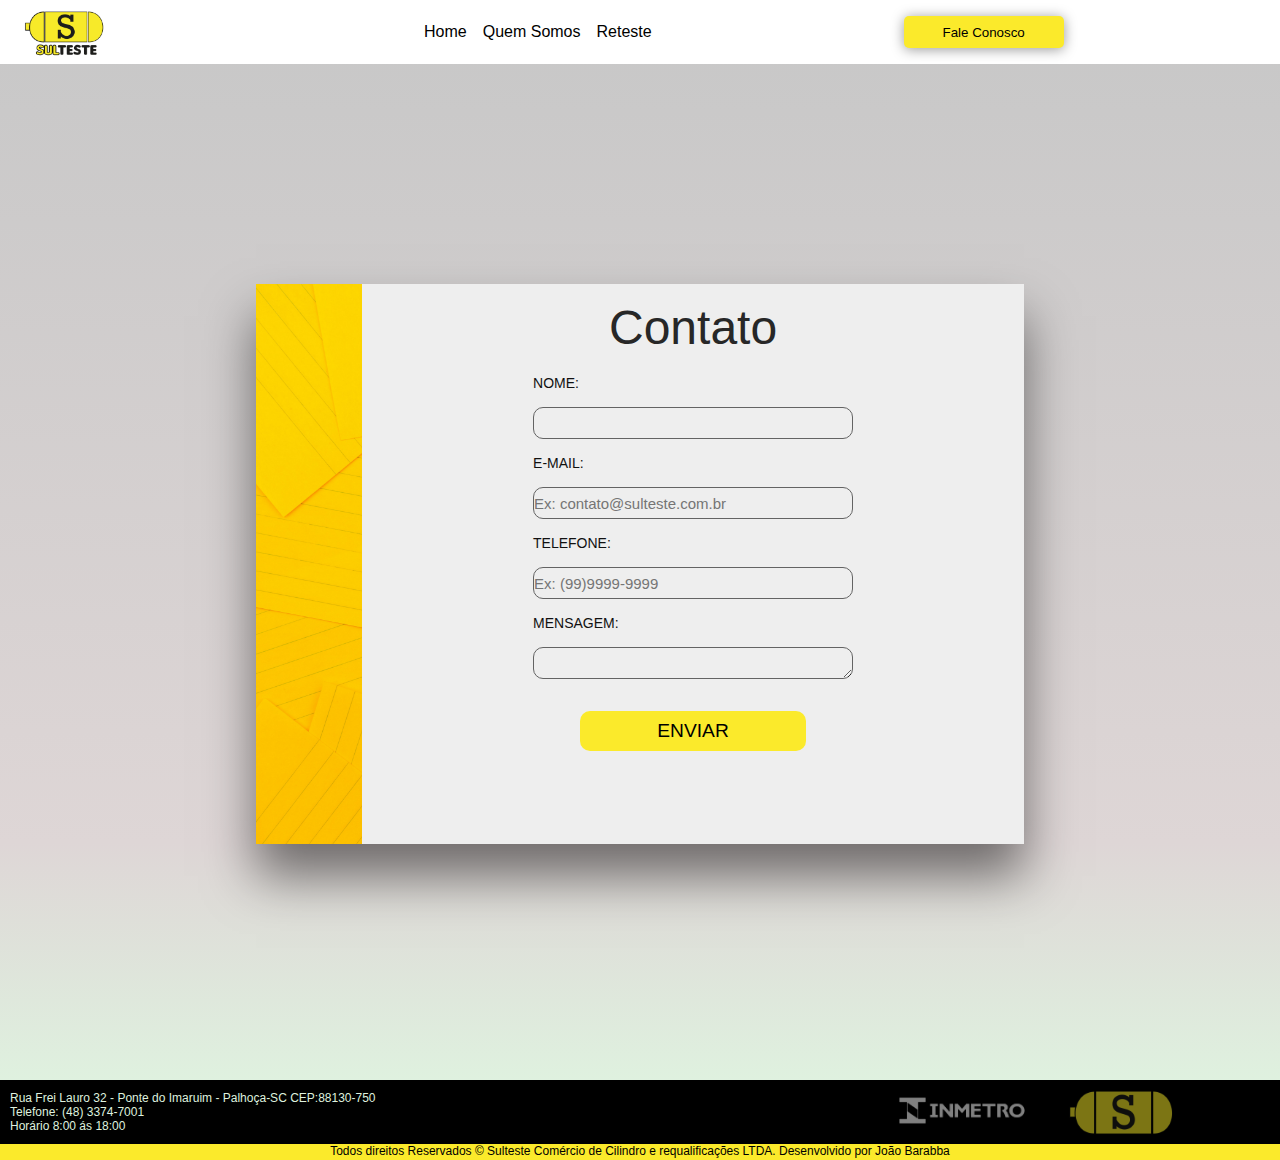
==== contato.html @ 5363b22f ":package: Versão 7 do site Sulteste, nela entrego a estilização e contrução do site porém ainda não " ====
<html lang="pt-br">
<head>
    <meta charset="UTF-8">
    <meta name="viewport" content="width=device-width, initial-scale=1.0">
    <link rel="stylesheet"  href="estilos/styleContato.css">
    <title>Sulteste - Fale Conosco</title>
</head>
<body>
    <header class="cabecalho">
        <img  src="/imagens/sulteste_logo.png" title="Logo Sulteste"  class="logo">
        <nav>
            <ul class="menu">
                <li><a href="index.html"> Home  </a></li>
                <li><a href="quemsomos.html"> Quem Somos   </a></li>
                <li><a href="reteste.html">Reteste  </a></li>
            </ul>
        </nav>
        <a href="#"> <button class="btn">Fale Conosco</button></a>
    </header>
    <main class="container">
        <div class="contato-wrapper">
            <div class="contato-left"></div>
            <div class="contato-right">
              <h2>Contato</h2>
                <form method="POST" action="">
                    <div class="input-group">
                        <label  class="field-label">Nome:</label>
                        <input type="text"  class="field" name="nome" required>
                        <label class="field-label">E-mail:</label>
                        <input type="email"  class="field" placeholder="Ex: contato@sulteste.com.br" name="email" required>
                        <label class="field-label">Telefone:</label>
                        <input type="text"  class="field" placeholder="Ex: (99)9999-9999" name="telefone" pattern="\([0-9]{2}\)[\s][0-9]{5}-[0-9]{4}" required>
                        <label class="field-label">Mensagem:</label>
                        <textarea maxlength="256"  class="field"  placeholder="Deixe aqui sua mensagem, breve entraremos em contato." name="mensagem">  
                        </textarea>
                    </div>
                        <button type="submit" class="btn2">Enviar</button> 
                </form>
        </div>
    </main>
    <footer class="rodape">
        <div class="text-rodape">
          <p> Rua Frei Lauro 32 - Ponte do Imaruim - Palhoça-SC CEP:88130-750</br>Telefone: (48) 3374-7001</br>Horário 8:00 ás 18:00 </p>
        </div>
        <div class="img-rodape">
         <a href="https://www.gov.br/inmetro/pt-br" target="_blank"><img src="/imagens/inmetro-sem-fundo.png"width="190"title="Inmetro" ></a>
          <a href="#home"><img src="/imagens/sultestes_logo_2.png" width="120"></a>
        </div>
        <div class="direitos">
          <p>Todos direitos Reservados &copy; Sulteste Comércio de Cilindro e requalificações LTDA. Desenvolvido por <a href="https://joao-barabba.github.io/Site_Portfolio/" target="_blank">João Barabba</a></p>
        </div>
      </footer>
---- estilos/styleContato.css ----
* {
  padding: 0;
  margin: 0;
}
.cabecalho {
  height: 4rem;
  width: 100%;
  display: flex;
  align-items: center;
  position: fixed;
  left: 0;
  top: 0;
  z-index: 100;
  background-color: #fff;
}
.cabecalho .logo {
  width: 100px;
  padding-left: 1rem;
  cursor: pointer;
}
.cabecalho .menu {
  list-style: none;
  display: flex;
  padding: 10 100px;
  margin-left: 200px;
}
.cabecalho .menu a {
  font-size: 16px;
  font-family: -apple-system, BlinkMacSystemFont, "Segoe UI", Roboto, Oxygen,
    Ubuntu, Cantarell, "Open Sans", "Helvetica Neue", sans-serif;
  color: #000;
  text-decoration: none;
  padding: 8px;
  font-weight: 400;
}
.menu a:hover {
  border-bottom: solid 1px #111111;
}
.cabecalho .btn {
  background-color: #fbea2b;
  margin-left: 9rem;
  width: 10rem;
  height: 2rem;
  border-radius: 5px;
  border-style: none;
  cursor: pointer;
  box-shadow: 0 0.1rem 0.8rem rgba(0, 0, 0, 0.4);
}
.cabecalho .btn a {
  font-size: 16px;
  font-family: -apple-system, BlinkMacSystemFont, "Segoe UI", Roboto, Oxygen,
    Ubuntu, Cantarell, "Open Sans", "Helvetica Neue", sans-serif;
  text-decoration: none;
  color: #000;
}
.cabecalho .btn:hover {
  border-style: solid;
  box-shadow: 0.5px 0.1px 2px rgb(7, 7, 7);
}
.container {
  display: flex;
  align-items: center;
  justify-content: center;
  height: 120vh;
  width: 100%;

  font-family: -apple-system, BlinkMacSystemFont, "Segoe UI", Roboto, Oxygen,
    Ubuntu, Cantarell, "Open Sans", "Helvetica Neue", sans-serif;
  background: rgb(223, 241, 223);
  background: linear-gradient(
    0deg,
    rgba(223, 241, 223, 1) 0%,
    rgba(222, 214, 214, 1) 22%,
    rgba(199, 199, 199, 1) 100%
  );
  color: #111111;
}
.contato-wrapper {
  width: 60%;
  display: flex;
  height: 35rem;
  box-shadow: 0 2rem 3rem rgba(0, 0, 0, 0.5);
  margin-top: 4rem;
  margin-bottom: 1rem;
}
.contato-left {
  width: 15%;
  background: linear-gradient(rgba(15, 15, 15, 0.6), rgba(22, 22, 22, 0.9));
  background-image: url(/imagens/contato2.jpg);
  background-size: cover;
}
.contato-right {
  width: 80%;
  background-color: #eee;
  padding: 1rem 3rem 3rem 3rem;
}
.container h2 {
  color: #272727;
  font-size: 3rem;
  font-weight: lighter;
  width: 100%;
  text-align: center;
}
.input-group {
  position: relative;
  margin-top: 20px;
}
.container form {
  width: 100%;
  display: flex;
  flex-direction: column;
  align-items: center;
}
.field {
  background: transparent;
  border: none;
  width: 20rem;
  font-size: 15px;
  border: 1px solid #636363;
  height: 2rem;
  outline: none;
  margin: 1rem 0;
  border-radius: 10px;
}
textarea {
  padding-top: 1rem;
  max-height: 5rem;
  max-width: 25rem;
}
.field-label {
  left: 0;
  text-transform: uppercase;
  top: 2rem;
  font-size: 14px;
  display: flex;
}
.btn2 {
  width: 40%;
  height: 2.5rem;
  text-transform: uppercase;
  margin-top: 1rem;
  font-size: 1.2rem;
  cursor: pointer;
  background-color: #fbea2b;
  border-radius: 10px;
  border-style: none;
}
.btn2:hover {
  border-style: solid;
  box-shadow: 0 0.1rem 0.8rem rgba(0, 0, 0, 0.4);
  color: #585858;
  
}
.rodape {
  display: grid;
  background-color: #000;
  height: 5rem;
  width: 100%;
  grid-template-columns: 3fr 1fr 1fr;
  grid-template-rows: 4rem 1rem;
  font-family: -apple-system, BlinkMacSystemFont, "Segoe UI", Roboto, Oxygen,
    Ubuntu, Cantarell, "Open Sans", "Helvetica Neue", sans-serif;
  color: #dff1df;
  font-size: 12px;
}
.rodape .text-rodape {
  grid-column-start: 1;
  grid-column-end: 1;
  grid-row-start: 1;
  grid-row-end: 1;
  align-self: center;
  padding: 10px;
}
.rodape .img-rodape {
  grid-column-start: 2;
  grid-column-end: 4;
  grid-row-start: 1;
  grid-row-end: 1;
  justify-self: center;
  align-self: center;
  opacity: 0.5;
  cursor: pointer;
}
.rodape .direitos {
  background-color: #fbea2b;
  grid-column-start: 1;
  grid-column-end: 4;
  grid-row-start: 2;
  grid-row-end: 2;
  color: #000;
  text-align: center;
  font-size: 12px;
}
.rodape .direitos a {
  text-decoration: none;
  color: #000;
}
.rodape .direitos a:hover {
  text-decoration: underline;
}
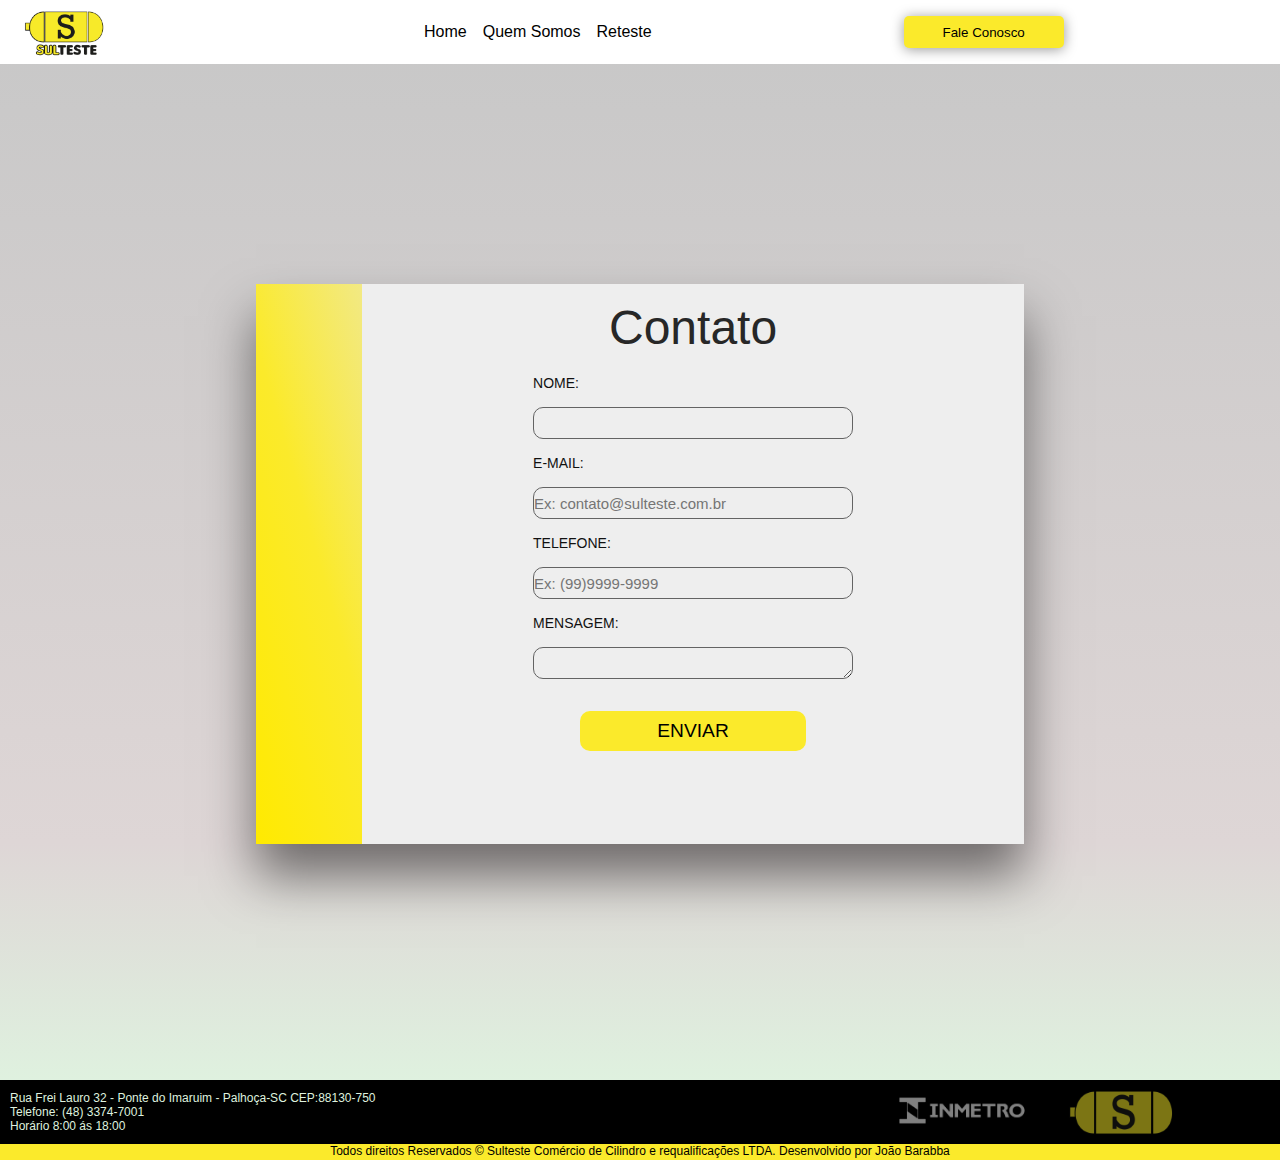
==== commit 2b0e4d6b: ":package:Versão 9 do site sulteste, consegui corrigir o bug das imagens." ====
--- a/contato.html
+++ b/contato.html
@@ -2,12 +2,16 @@
 <head>
     <meta charset="UTF-8">
     <meta name="viewport" content="width=device-width, initial-scale=1.0">
+    <link rel="apple-touch-icon" sizes="180x180" href="imagens/apple-touch-icon.png" />
+    <link rel="icon" type="image/png" sizes="32x32" href="imagens/favicon-32x32.png" />
+    <link rel="icon" type="image/png" sizes="16x16" href="imagens/favicon-16x16.png" />
+    <link rel="manifest" href="/site.webmanifest" />
     <link rel="stylesheet"  href="estilos/styleContato.css">
     <title>Sulteste - Fale Conosco</title>
 </head>
 <body>
     <header class="cabecalho">
-        <img  src="/imagens/sulteste_logo.png" title="Logo Sulteste"  class="logo">
+        <img  src="imagens/sulteste_logo.png" title="Logo Sulteste"  class="logo">
         <nav>
             <ul class="menu">
                 <li><a href="index.html"> Home  </a></li>
@@ -19,7 +23,8 @@
     </header>
     <main class="container">
         <div class="contato-wrapper">
-            <div class="contato-left"></div>
+            <div class="contato-left">
+            </div>
             <div class="contato-right">
               <h2>Contato</h2>
                 <form method="POST" action="">
@@ -43,8 +48,8 @@
           <p> Rua Frei Lauro 32 - Ponte do Imaruim - Palhoça-SC CEP:88130-750</br>Telefone: (48) 3374-7001</br>Horário 8:00 ás 18:00 </p>
         </div>
         <div class="img-rodape">
-         <a href="https://www.gov.br/inmetro/pt-br" target="_blank"><img src="/imagens/inmetro-sem-fundo.png"width="190"title="Inmetro" ></a>
-          <a href="#home"><img src="/imagens/sultestes_logo_2.png" width="120"></a>
+         <a href="https://www.gov.br/inmetro/pt-br" target="_blank"><img src="imagens/inmetro-sem-fundo.png"width="190"title="Inmetro" ></a>
+          <a href="#home"><img src="imagens/sultestes_logo_2.png" width="120"></a>
         </div>
         <div class="direitos">
           <p>Todos direitos Reservados &copy; Sulteste Comércio de Cilindro e requalificações LTDA. Desenvolvido por <a href="https://joao-barabba.github.io/Site_Portfolio/" target="_blank">João Barabba</a></p>
--- a/estilos/styleContato.css
+++ b/estilos/styleContato.css
@@ -83,11 +83,11 @@
   margin-top: 4rem;
   margin-bottom: 1rem;
 }
-.contato-left {
+.contato-left{
   width: 15%;
-  background: linear-gradient(rgba(15, 15, 15, 0.6), rgba(22, 22, 22, 0.9));
-  background-image: url(/imagens/contato2.jpg);
-  background-size: cover;
+  background: rgb(255,234,0);
+  background: linear-gradient(74deg, rgba(255,234,0,1) 0%, rgba(251,234,43,1) 54%, rgba(242,233,132,1) 100%);
+  
 }
 .contato-right {
   width: 80%;
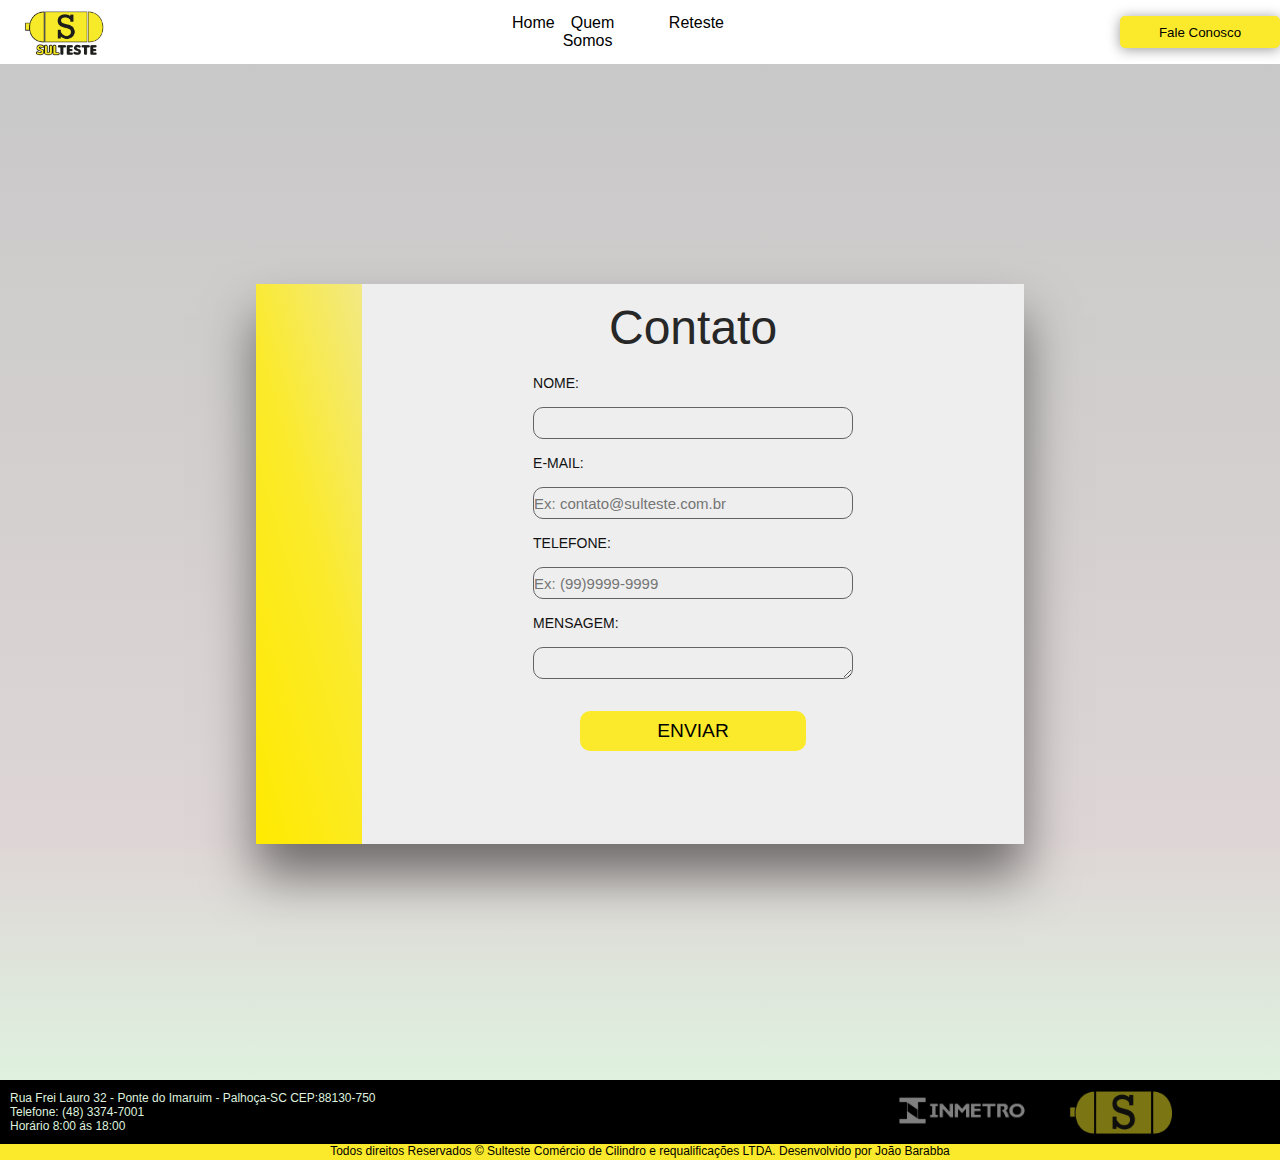
==== commit 63607d5c: ":package: Responsividade da resolução de tablet e celular entregue" ====
--- a/contato.html
+++ b/contato.html
@@ -27,7 +27,7 @@
             </div>
             <div class="contato-right">
               <h2>Contato</h2>
-                <form method="POST" action="">
+                <form method="post" action="">
                     <div class="input-group">
                         <label  class="field-label">Nome:</label>
                         <input type="text"  class="field" name="nome" required>
--- a/estilos/styleContato.css
+++ b/estilos/styleContato.css
@@ -22,7 +22,7 @@
   list-style: none;
   display: flex;
   padding: 10 100px;
-  margin-left: 200px;
+  margin-left: 18rem;
 }
 .cabecalho .menu a {
   font-size: 16px;
@@ -38,7 +38,7 @@
 }
 .cabecalho .btn {
   background-color: #fbea2b;
-  margin-left: 9rem;
+  margin-left: 18rem;
   width: 10rem;
   height: 2rem;
   border-radius: 5px;
@@ -198,3 +198,339 @@
 .rodape .direitos a:hover {
   text-decoration: underline;
 }
+@media (max-width:768px) {  
+  /* Resolução Tablet */
+  .cabecalho{
+    display: flex;
+    height: 3rem;
+    width: 100%;
+  }
+  .cabecalho .logo{
+    display:none;
+  }
+  .cabecalho .menu {
+    list-style: none;
+    display: flex;
+    justify-content: space-evenly;
+    align-items: center;
+    width: 4.5rem;
+    margin-left: 90px;
+    
+  }
+  .cabecalho .menu a {
+    display: flex;
+    justify-content: center;
+    align-items: center;
+    font-size: 14px;;
+    text-decoration: none;
+    font-weight: 400;
+    width: 100px;
+    margin-left: 10px;
+    
+    
+  }
+  .cabecalho .btn {
+    background-color: #fbea2b;
+    margin-left: 14.5rem;
+    width: 8rem;
+    height: 2.4rem;
+    border-radius: 5px;
+    border-style: none;
+    cursor: pointer;
+    box-shadow: 0 0.1rem 0.8rem rgba(0, 0, 0, 0.4);
+    font-size: 14px;
+  }
+  .container {
+    display: flex;
+    justify-content: center;
+    height: 100vh;
+    width: 100%;
+
+  }
+  .contato-wrapper {
+    width: 80%;
+    display: flex;
+    height: 50rem;
+    box-shadow: 0 2rem 3rem rgba(0, 0, 0, 0.5);
+    margin-top:0px;
+    margin-bottom: 2rem;
+    justify-content: center;
+
+  }
+  .contato-left{
+    width: 30%;
+    background: rgb(255,234,0);
+    background: linear-gradient(74deg, rgba(255,234,0,1) 0%, rgba(251,234,43,1) 54%, rgba(242,233,132,1) 100%);
+    
+  }
+  .contato-right {
+    width:80%;
+    background-color: #eee;
+    padding: 1rem 3rem 3rem 3rem;
+  }
+  .container h2 {
+    color: #272727;
+    font-size: 3rem;
+    font-weight: lighter;
+    width: 100%;
+    text-align: center;
+  }
+  .input-group {
+    position: relative;
+    margin-top: 20px;
+    
+  }
+  .container form {
+    width: 100%;
+    display: flex;
+    flex-direction: column;
+    align-items: center;
+  }
+  .field {
+    background: transparent;
+    border: none;
+    width: 20rem;
+    font-size: 10px;
+    border: 1px solid #636363;
+    height: 2rem;
+    outline: none;
+    margin: 1rem 0;
+    border-radius: 10px;
+  }
+  textarea {
+    padding-top: 1rem;
+    max-height: 5rem;
+    max-width: 20rem;
+  }
+  .field-label {
+    left: 0;
+    text-transform: uppercase;
+    top: 2rem;
+    font-size: 14px;
+    display: flex;
+  }
+  .btn2 {
+    width: 40%;
+    height: 2.5rem;
+    text-transform: uppercase;
+    margin-top: 1rem;
+    font-size: 1.2rem;
+    cursor: pointer;
+    background-color: #fbea2b;
+    border-radius: 10px;
+    border-style: none;
+  }
+  .btn2:hover {
+    border-style: solid;
+    box-shadow: 0 0.1rem 0.8rem rgba(0, 0, 0, 0.4);
+    color: #585858;
+    
+  }
+  .rodape {
+    display: grid;
+    background-color: #000;
+    height: 3rem;
+    width: 100%;
+    grid-template-columns: 3fr 1fr 1fr;
+    grid-template-rows: 3rem .5rem;
+    font-size: 8px;
+  }
+  .rodape .text-rodape {
+    grid-column-start: 1;
+    grid-column-end: 1;
+    grid-row-start: 1;
+    grid-row-end: 1;
+    align-self: center;
+    padding: 10px;
+  }
+  .rodape .img-rodape {
+    display: none;
+  }
+  .rodape .direitos {
+    background-color: #fbea2b;
+    grid-column-start: 1;
+    grid-column-end: 4;
+    grid-row-start: 2;
+    grid-row-end: 2;
+    color: #000;
+    text-align: center;
+    font-size: 6px;
+  }
+  .rodape .direitos a {
+    text-decoration: none;
+    color: #000;
+  }
+  .rodape .direitos a:hover {
+    text-decoration: underline;
+}
+
+@media (max-width: 640px) {
+  /* Resolução Celular*/
+  .cabecalho {
+    display: flex;
+    height: 3rem;
+    width: 100%;
+  }
+  .cabecalho .logo {
+    display: none;
+  }
+
+  .cabecalho .menu {
+    list-style: none;
+    display: flex;
+    justify-content: space-evenly;
+    align-items: center;
+    width: 3rem;
+    margin-left: 8px;
+  
+    
+  }
+  .cabecalho .menu a {
+    display: flex;
+    justify-content: center;
+    align-items: center;
+    font-size: 10px;
+    font-family: -apple-system, BlinkMacSystemFont, "Segoe UI", Roboto, Oxygen,
+      Ubuntu, Cantarell, "Open Sans", "Helvetica Neue", sans-serif;
+    color: #000;
+    text-decoration: none;
+    font-weight: 400;
+    width: 70px;
+    margin-left: 0px;
+    
+  }
+  .cabecalho .btn {
+    background-color: #fbea2b;
+    margin-left: .2rem;
+    width: 6rem;
+    height: 1.5rem;
+    border-radius: 5px;
+    border-style: none;
+    cursor: pointer;
+    box-shadow: 0 0.1rem 0.8rem rgba(0, 0, 0, 0.4);
+    font-size: 12px;
+  }
+  .container {
+    display: flex;
+    align-items: center;
+    justify-content: center;
+    height: 120vh;
+    width: 100%;
+
+  }
+  .contato-wrapper {
+    width: 90%;
+    display: flex;
+    height: 35rem;
+    box-shadow: 0 2rem 3rem rgba(0, 0, 0, 0.5);
+    margin-top: 4rem;
+    margin-bottom: 2rem;
+    justify-content: center;
+
+  }
+  .contato-left{
+    width: 0%;
+    background: rgb(255,234,0);
+    background: linear-gradient(74deg, rgba(255,234,0,1) 0%, rgba(251,234,43,1) 54%, rgba(242,233,132,1) 100%);
+    
+  }
+  .contato-right {
+    width:80%;
+    background-color: #eee;
+    padding: 1rem 3rem 3rem 3rem;
+  }
+  .container h2 {
+    color: #272727;
+    font-size: 3rem;
+    font-weight: lighter;
+    width: 100%;
+    text-align: center;
+  }
+  .input-group {
+    position: relative;
+    margin-top: 20px;
+    
+  }
+  .container form {
+    width: 100%;
+    display: flex;
+    flex-direction: column;
+    align-items: center;
+  }
+  .field {
+    background: transparent;
+    border: none;
+    width: 20rem;
+    font-size: 10px;
+    border: 1px solid #636363;
+    height: 2rem;
+    outline: none;
+    margin: 1rem 0;
+    border-radius: 10px;
+  }
+  textarea {
+    padding-top: 1rem;
+    max-height: 5rem;
+    max-width: 20rem;
+  }
+  .field-label {
+    left: 0;
+    text-transform: uppercase;
+    top: 2rem;
+    font-size: 14px;
+    display: flex;
+  }
+  .btn2 {
+    width: 40%;
+    height: 2.5rem;
+    text-transform: uppercase;
+    margin-top: 1rem;
+    font-size: 1.2rem;
+    cursor: pointer;
+    background-color: #fbea2b;
+    border-radius: 10px;
+    border-style: none;
+  }
+  .btn2:hover {
+    border-style: solid;
+    box-shadow: 0 0.1rem 0.8rem rgba(0, 0, 0, 0.4);
+    color: #585858;
+    
+  }
+  .rodape {
+    display: grid;
+    background-color: #000;
+    height: 3rem;
+    width: 100%;
+    grid-template-columns: 3fr 1fr 1fr;
+    grid-template-rows: 3rem .5rem;
+    font-size: 8px;
+  }
+  .rodape .text-rodape {
+    grid-column-start: 1;
+    grid-column-end: 1;
+    grid-row-start: 1;
+    grid-row-end: 1;
+    align-self: center;
+    padding: 10px;
+  }
+  .rodape .img-rodape {
+    display: none;
+  }
+  .rodape .direitos {
+    background-color: #fbea2b;
+    grid-column-start: 1;
+    grid-column-end: 4;
+    grid-row-start: 2;
+    grid-row-end: 2;
+    color: #000;
+    text-align: center;
+    font-size: 6px;
+  }
+  .rodape .direitos a {
+    text-decoration: none;
+    color: #000;
+  }
+  .rodape .direitos a:hover {
+    text-decoration: underline;
+}
